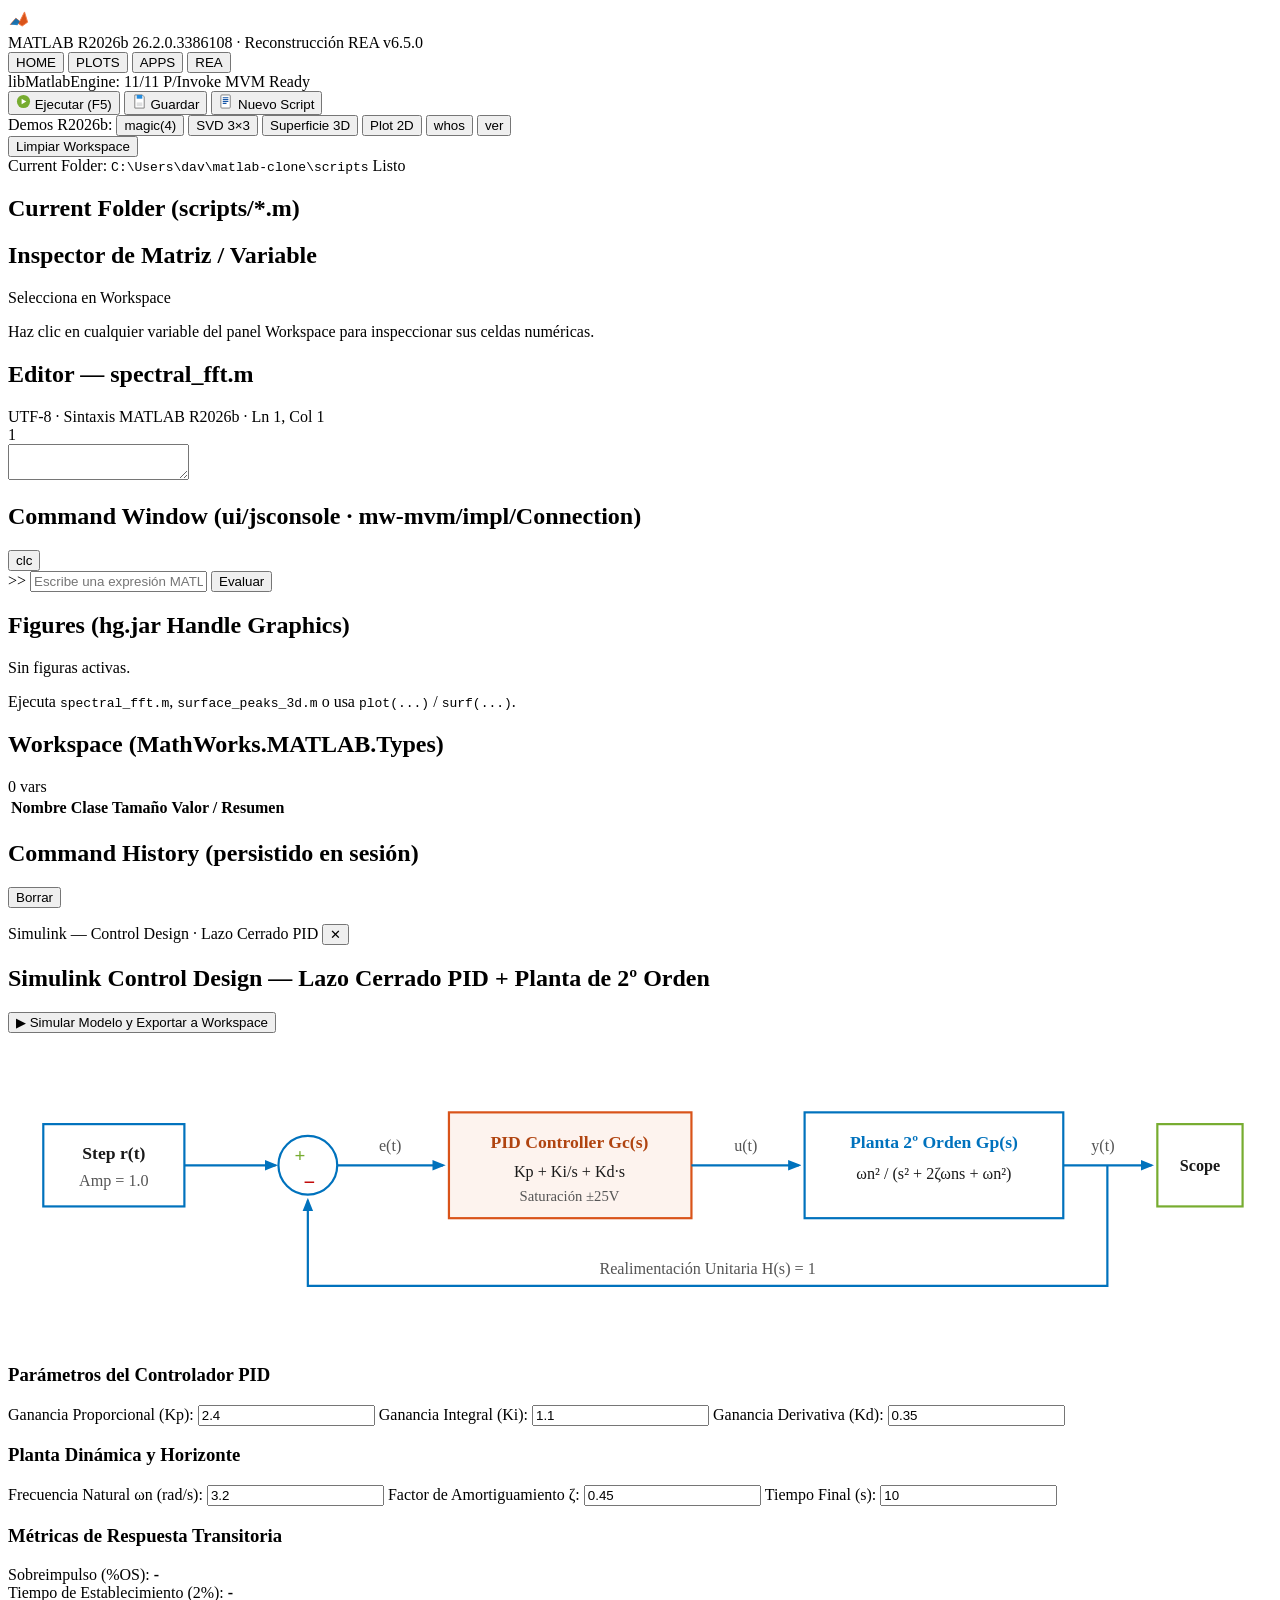
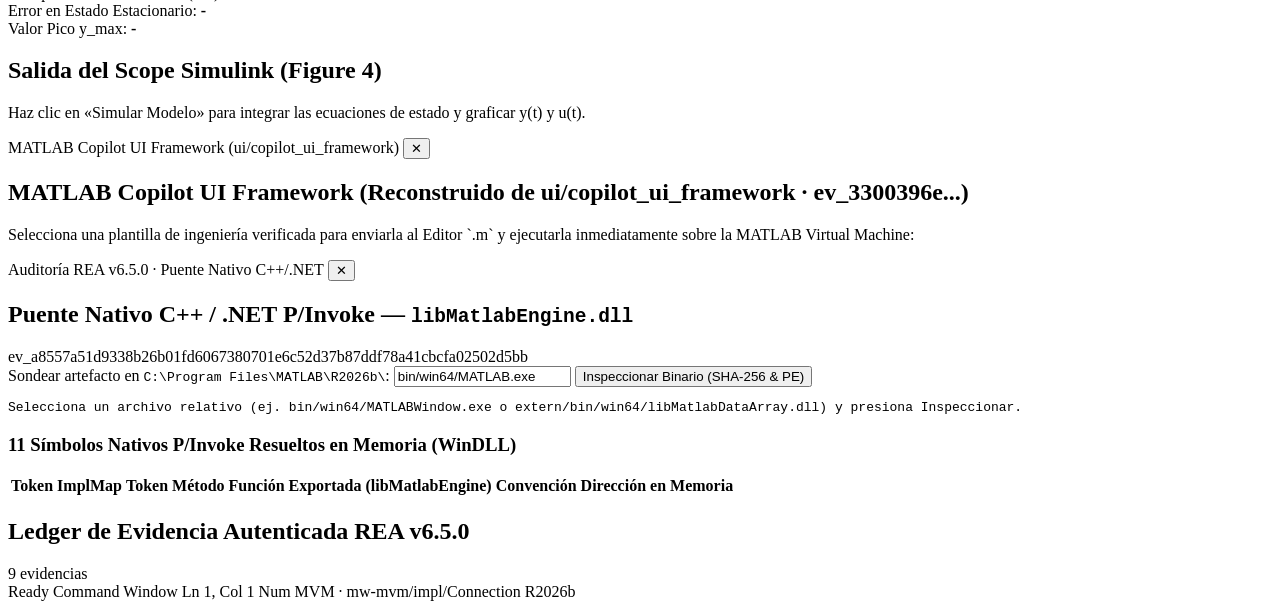
==== frontend/index.html @ f6b11a0f "Initial commit: MATLAB web clone (FastAPI + vanilla SPA) Intérprete MATLAB en Python con motor Handl" ====
<!DOCTYPE html>
<html lang="es">
<head>
  <meta charset="UTF-8" />
  <meta name="viewport" content="width=device-width, initial-scale=1.0" />
  <title>MATLAB R2026b — REA Reconstructed Workbench</title>
  <link rel="stylesheet" href="/static/styles.css" />
</head>
<body>
  <!-- Barra de título estilo MATLABWindow.exe (CEF Shell) -->
  <header class="window-header">
    <div class="brand-cluster">
      <div class="matlab-crest" aria-hidden="true">
        <svg viewBox="0 0 28 28" width="22" height="22">
          <path d="M3 21 L10 13 L15 17 L21 5 L25 18 L18 23 L12 19 Z" fill="#D95319" stroke="#F47C48" stroke-width="1.2"/>
          <path d="M3 21 L10 13 L15 17 L12 22 Z" fill="#0072BD" opacity="0.88"/>
        </svg>
      </div>
      <div class="brand-titles">
        <span class="app-title">MATLAB R2026b</span>
        <span class="app-subtitle">26.2.0.3386108 · Reconstrucción REA v6.5.0</span>
      </div>
    </div>

    <nav class="toolstrip" role="tablist" aria-label="Toolstrip">
      <div class="toolstrip-tab-container" data-dojo-attach-point="toolstripTabContainer">
        <button class="toolstrip-tab active" data-tab="home" role="tab" aria-selected="true">
          HOME
        </button>
        <button class="toolstrip-tab" data-tab="plots" role="tab" aria-selected="false">
          PLOTS
        </button>
        <button class="toolstrip-tab" data-tab="apps" role="tab" aria-selected="false">
          APPS
        </button>
        <button class="toolstrip-tab" data-tab="rea" role="tab" aria-selected="false">
          REA
        </button>
      </div>
    </nav>

    <div class="header-telemetry">
      <span id="native-bridge-pill" class="status-pill status-ok">libMatlabEngine: 11/11 P/Invoke</span>
      <span id="mvm-status-pill" class="status-pill status-info">MVM Ready</span>
    </div>
  </header>

  <!-- Cinta HOME (Toolstrip): archivo, script, demos — escritorio siempre visible -->
  <section id="toolstrip-home" class="action-ribbon toolstrip-group">
    <div class="ribbon-group">
      <button id="btn-run-script" class="btn-toolstrip" title="Ejecutar el script actual en la MVM (F5)">
        <span class="tool-icon" aria-hidden="true"><svg viewBox="0 0 16 16" width="15" height="15"><circle cx="8" cy="8" r="7" fill="#77ac30"/><path d="M6 5l5 3-5 3z" fill="#fff"/></svg></span>
        Ejecutar (F5)
      </button>
      <button id="btn-save-script" class="btn-toolstrip" title="Guardar cambios en el archivo .m">
        <span class="tool-icon" aria-hidden="true"><svg viewBox="0 0 16 16" width="15" height="15"><path d="M3 1h8l2 2v12H3z" fill="#fff" stroke="#7d7d7d"/><rect x="5" y="1" width="6" height="4" fill="#268cdd"/><rect x="5" y="9" width="6" height="4" fill="#dedfe0"/></svg></span>
        Guardar
      </button>
      <button id="btn-new-script" class="btn-toolstrip" title="Crear nuevo script .m">
        <span class="tool-icon" aria-hidden="true"><svg viewBox="0 0 16 16" width="15" height="15"><rect x="2" y="1" width="10" height="14" rx="1" fill="#fff" stroke="#7d7d7d"/><path d="M4 4h6M4 6h6M4 8h6M4 10h4" stroke="#1656a7" stroke-width="1.2"/></svg></span>
        Nuevo Script
      </button>
    </div>

    <div class="ribbon-divider"></div>

    <div class="ribbon-group">
      <span class="ribbon-caption">Demos R2026b:</span>
      <button class="btn-chip" data-preset="magic(4)">magic(4)</button>
      <button class="btn-chip" data-preset="[U, S, V] = svd([4 -1 1; -1 4.25 2.75; 1 2.75 3.5])">SVD 3×3</button>
      <button class="btn-chip" data-preset="[X, Y, Z] = peaks(40); figure(1); clf; surf(X, Y, Z); colormap('turbo'); colorbar(); title('peaks(40)');">Superficie 3D</button>
      <button class="btn-chip" data-preset="t = 0:0.02:2*pi; figure(1); clf; plot(t, sin(t), 'b-'); hold on; plot(t, cos(t), 'r-'); legend('sin(t)', 'cos(t)'); title(' Osciladores Armónicos');">Plot 2D</button>
      <button class="btn-chip" data-preset="whos">whos</button>
      <button class="btn-chip" data-preset="ver">ver</button>
    </div>

    <div class="ribbon-spacer"></div>

    <div class="ribbon-group">
      <button id="btn-clear-ws" class="btn-ghost" title="Limpiar Workspace y cerrar figuras (clear; close all)">
        Limpiar Workspace
      </button>
    </div>
  </section>

  <!-- Cinta PLOTS: recetas rápidas sobre datos del Workspace -->
  <section id="toolstrip-plots" class="action-ribbon toolstrip-group" hidden>
    <div class="ribbon-group">
      <span class="ribbon-caption">Line Plots:</span>
      <button class="btn-chip" data-preset="plot(ans)">plot</button>
      <button class="btn-chip" data-preset="stairs(ans)">stairs</button>
      <button class="btn-chip" data-preset="stem(ans)">stem</button>
      <button class="btn-chip" data-preset="scatter(ans(:,1), ans(:,2))">scatter</button>
    </div>
    <div class="ribbon-divider"></div>
    <div class="ribbon-group">
      <span class="ribbon-caption">Matrices 3D:</span>
      <button class="btn-chip" data-preset="surf(ans)">surf</button>
      <button class="btn-chip" data-preset="mesh(ans)">mesh</button>
      <button class="btn-chip" data-preset="imagesc(ans); colorbar()">imagesc</button>
      <button class="btn-chip" data-preset="contour(ans)">contour</button>
    </div>
    <div class="ribbon-spacer"></div>
    <div class="ribbon-group">
      <span class="ribbon-caption">Selecciona una variable en Workspace y luego usa un plot rápido.</span>
    </div>
  </section>

  <!-- Cinta APPS: paneles instalados -->
  <section id="toolstrip-apps" class="action-ribbon toolstrip-group" hidden>
    <div class="ribbon-group">
      <button class="btn-toolstrip" data-goto-tab="simulink" title="Abrir Simulink PID">
        <span class="tool-icon" aria-hidden="true"><svg viewBox="0 0 16 16" width="15" height="15"><rect x="1" y="2" width="14" height="12" rx="1" fill="#fff" stroke="#7d7d7d"/><rect x="3" y="4" width="3" height="3" fill="#268cdd"/><rect x="10" y="4" width="3" height="3" fill="#77ac30"/><path d="M6 5.5h4" stroke="#212121"/></svg></span>
        Simulink PID
      </button>
      <button class="btn-toolstrip" data-goto-tab="copilot" title="Abrir Copilot UI Framework">
        <span class="tool-icon" aria-hidden="true"><svg viewBox="0 0 16 16" width="15" height="15"><circle cx="8" cy="8" r="6.5" fill="#fff" stroke="#268cdd"/><path d="M5 8l2 2 4-4" stroke="#268cdd" stroke-width="1.4" fill="none"/></svg></span>
        Copilot UI
      </button>
    </div>
    <div class="ribbon-spacer"></div>
    <div class="ribbon-group">
      <span class="ribbon-caption">Apps instaladas del entorno reconstruido.</span>
    </div>
  </section>

  <!-- Cinta REA: acceso a evidencia y puente nativo -->
  <section id="toolstrip-rea" class="action-ribbon toolstrip-group" hidden>
    <div class="ribbon-group">
      <button class="btn-toolstrip" data-goto-tab="rea" title="Abrir Evidencia REA y Puente Nativo">
        <span class="tool-icon" aria-hidden="true"><svg viewBox="0 0 16 16" width="15" height="15"><path d="M8 1l6 3v5c0 3.5-2.5 5.5-6 6-3.5-.5-6-2.5-6-6V4z" fill="#fff" stroke="#1656a7"/><path d="M5.5 8l1.8 1.8L10.8 6" stroke="#1656a7" stroke-width="1.3" fill="none"/></svg></span>
        Auditoría REA
      </button>
    </div>
    <div class="ribbon-spacer"></div>
    <div class="ribbon-group">
      <span class="ribbon-caption">ev_a8557a51 · 11 P/Invoke resueltos en libMatlabEngine.dll</span>
    </div>
  </section>

  <!-- Barra Current Folder estilo MATLAB Desktop -->
  <div class="path-bar">
    <span class="path-label">Current Folder:</span>
    <code class="path-code">C:\Users\dav\matlab-clone\scripts</code>
    <span id="last-exec-latency" class="latency-readout">Listo</span>
  </div>

  <!-- VISTA 1: ENTORNO MATLAB IDE -->
  <main id="view-ide" class="workspace-view active">
    <div class="ide-grid">
      <!-- Columna izquierda: Current Folder + Array Inspector -->
      <aside class="pane pane-files">
        <div class="pane-header">
          <h2>Current Folder (scripts/*.m)</h2>
        </div>
        <ul id="script-list" class="script-list"></ul>

        <div class="pane-header pane-subheader">
          <h2>Inspector de Matriz / Variable</h2>
          <span id="inspector-var-name" class="mono-badge">Selecciona en Workspace</span>
        </div>
        <div id="variable-inspector" class="variable-inspector">
          <p class="empty-hint">Haz clic en cualquier variable del panel Workspace para inspeccionar sus celdas numéricas.</p>
        </div>
      </aside>

      <!-- Columna central: Editor .m + Command Window (jsconsole_ui) -->
      <section class="pane pane-center">
        <div class="editor-container">
          <div class="pane-header">
            <h2>Editor — <span id="active-script-title" class="mono-accent">spectral_fft.m</span></h2>
            <span class="pane-meta">UTF-8 · Sintaxis MATLAB R2026b · Ln <span id="editor-ln">1</span>, Col <span id="editor-col">1</span></span>
          </div>
          <div class="editor-surface">
            <div id="editor-gutter" class="editor-gutter" aria-hidden="true">1</div>
            <textarea id="matlab-editor" class="matlab-editor" spellcheck="false" aria-label="Editor de código MATLAB"></textarea>
          </div>
        </div>

        <div class="console-container">
          <div class="pane-header">
            <h2>Command Window <span class="mono-subtle">(ui/jsconsole · mw-mvm/impl/Connection)</span></h2>
            <button id="btn-clc" class="btn-mini">clc</button>
          </div>
          <div id="command-output" class="command-output" aria-live="polite"></div>
          <form id="command-form" class="command-input-row">
            <span class="prompt-glyph" aria-hidden="true">&gt;&gt;</span>
            <input
              id="command-input"
              type="text"
              class="command-input"
              placeholder="Escribe una expresión MATLAB (ej. A = magic(4), eig(A), plot(sin(0:0.1:6))) y presiona Enter..."
              autocomplete="off"
              spellcheck="false"
            />
            <button type="submit" class="btn-send">Evaluar</button>
          </form>
        </div>
      </section>

      <!-- Columna derecha: Figures (Handle Graphics) + Workspace Browser -->
      <aside class="pane pane-right">
        <div class="figures-container">
          <div class="pane-header">
            <h2>Figures <span class="mono-subtle">(hg.jar Handle Graphics)</span></h2>
            <div id="figure-tabs" class="figure-tabs"></div>
          </div>
          <div id="figure-viewport" class="figure-viewport">
            <div class="empty-figure">
              <p>Sin figuras activas.</p>
              <span>Ejecuta <code>spectral_fft.m</code>, <code>surface_peaks_3d.m</code> o usa <code>plot(...)</code> / <code>surf(...)</code>.</span>
            </div>
          </div>
        </div>

        <div class="workspace-container">
          <div class="pane-header">
            <h2>Workspace <span class="mono-subtle">(MathWorks.MATLAB.Types)</span></h2>
            <span id="workspace-count" class="mono-badge">0 vars</span>
          </div>
          <div class="table-scroll">
            <table class="ws-table">
              <thead>
                <tr>
                  <th>Nombre</th>
                  <th>Clase</th>
                  <th>Tamaño</th>
                  <th>Valor / Resumen</th>
                </tr>
              </thead>
              <tbody id="workspace-tbody"></tbody>
            </table>
          </div>
        </div>

        <div class="history-container">
          <div class="pane-header">
            <h2>Command History <span class="mono-subtle">(persistido en sesión)</span></h2>
            <button id="btn-clear-history" class="btn-mini" title="Borrar command history">Borrar</button>
          </div>
          <ul id="command-history-list" class="command-history-list"></ul>
        </div>
      </aside>
    </div>
  </main>

  <!-- APP 1: SIMULINK PID (ventana de app estilo MATLAB Desktop) -->
  <main id="view-simulink" class="workspace-view app-window" data-app-tab="simulink">
    <div class="app-window-bar">
      <span class="app-window-title">Simulink — Control Design · Lazo Cerrado PID</span>
      <button class="app-window-close" data-close-tab="simulink" title="Volver al escritorio (cerrar app)">✕</button>
    </div>
    <div class="simulink-layout">
      <section class="pane simulink-canvas-pane">
        <div class="pane-header">
          <h2>Simulink Control Design — Lazo Cerrado PID + Planta de 2º Orden</h2>
          <button id="btn-run-simulink" class="btn-primary">▶ Simular Modelo y Exportar a Workspace</button>
        </div>

        <!-- Diagrama de bloques SVG interactivo -->
        <div class="block-diagram-wrapper">
          <svg viewBox="0 0 860 210" class="simulink-svg" aria-label="Diagrama de bloques Simulink">
            <defs>
              <marker id="arrow" viewBox="0 0 10 10" refX="8" refY="5" markerWidth="6" markerHeight="6" orient="auto-start-reverse">
                <path d="M 0 1 L 10 5 L 0 9 z" fill="#0072BD" />
              </marker>
            </defs>
            <!-- Escalón r(t) -->
            <rect x="24" y="62" width="96" height="56" fill="#FFFFFF" stroke="#0072BD" stroke-width="1.5"/>
            <text x="72" y="86" text-anchor="middle" fill="#1A1A1A" font-size="12" font-weight="600">Step r(t)</text>
            <text id="svg-step-label" x="72" y="104" text-anchor="middle" fill="#555555" font-size="11">Amp = 1.0</text>

            <!-- Línea r(t) -> Sumador -->
            <line x1="120" y1="90" x2="182" y2="90" stroke="#0072BD" stroke-width="1.5" marker-end="url(#arrow)"/>

            <!-- Sumador -->
            <circle cx="204" cy="90" r="20" fill="#FFFFFF" stroke="#0072BD" stroke-width="1.5"/>
            <text x="195" y="88" fill="#77AC30" font-size="13" font-weight="700">+</text>
            <text x="201" y="106" fill="#C00000" font-size="14" font-weight="700">−</text>

            <!-- Línea e(t) -> PID -->
            <line x1="224" y1="90" x2="296" y2="90" stroke="#0072BD" stroke-width="1.5" marker-end="url(#arrow)"/>
            <text x="260" y="80" text-anchor="middle" fill="#555555" font-size="11">e(t)</text>

            <!-- Controlador PID -->
            <rect x="300" y="54" width="165" height="72" fill="#FDF3EE" stroke="#D95319" stroke-width="1.5"/>
            <text x="382" y="78" text-anchor="middle" fill="#B04410" font-size="12" font-weight="600">PID Controller Gc(s)</text>
            <text id="svg-pid-label" x="382" y="98" text-anchor="middle" fill="#1A1A1A" font-size="11">Kp + Ki/s + Kd·s</text>
            <text x="382" y="114" text-anchor="middle" fill="#555555" font-size="10">Saturación ±25V</text>

            <!-- Línea u(t) -> Planta -->
            <line x1="465" y1="90" x2="538" y2="90" stroke="#0072BD" stroke-width="1.5" marker-end="url(#arrow)"/>
            <text x="502" y="80" text-anchor="middle" fill="#555555" font-size="11">u(t)</text>

            <!-- Planta 2do Orden -->
            <rect x="542" y="54" width="176" height="72" fill="#FFFFFF" stroke="#0072BD" stroke-width="1.5"/>
            <text x="630" y="78" text-anchor="middle" fill="#0072BD" font-size="12" font-weight="600">Planta 2º Orden Gp(s)</text>
            <text id="svg-plant-label" x="630" y="99" text-anchor="middle" fill="#1A1A1A" font-size="11">ωn² / (s² + 2ζωns + ωn²)</text>

            <!-- Línea Salida -> Scope -->
            <line x1="718" y1="90" x2="778" y2="90" stroke="#0072BD" stroke-width="1.5" marker-end="url(#arrow)"/>
            <text x="745" y="80" text-anchor="middle" fill="#555555" font-size="11">y(t)</text>

            <!-- Scope -->
            <rect x="782" y="62" width="58" height="56" fill="#FFFFFF" stroke="#77AC30" stroke-width="1.5"/>
            <text x="811" y="94" text-anchor="middle" fill="#1A1A1A" font-size="11" font-weight="600">Scope</text>

            <!-- Realimentación unitaria -->
            <polyline points="748,90 748,172 204,172 204,114" fill="none" stroke="#0072BD" stroke-width="1.5" marker-end="url(#arrow)"/>
            <text x="476" y="164" text-anchor="middle" fill="#555555" font-size="11">Realimentación Unitaria H(s) = 1</text>
          </svg>
        </div>

        <div class="simulink-controls-grid">
          <div class="param-card">
            <h3>Parámetros del Controlador PID</h3>
            <label>Ganancia Proporcional (Kp): <input id="sim-kp" type="number" step="0.1" value="2.4" /></label>
            <label>Ganancia Integral (Ki): <input id="sim-ki" type="number" step="0.1" value="1.1" /></label>
            <label>Ganancia Derivativa (Kd): <input id="sim-kd" type="number" step="0.05" value="0.35" /></label>
          </div>
          <div class="param-card">
            <h3>Planta Dinámica y Horizonte</h3>
            <label>Frecuencia Natural ωn (rad/s): <input id="sim-wn" type="number" step="0.2" value="3.2" /></label>
            <label>Factor de Amortiguamiento ζ: <input id="sim-zeta" type="number" step="0.05" value="0.45" /></label>
            <label>Tiempo Final (s): <input id="sim-tf" type="number" step="1" value="10" /></label>
          </div>
          <div class="param-card metrics-card">
            <h3>Métricas de Respuesta Transitoria</h3>
            <div class="metric-row"><span>Sobreimpulso (%OS):</span> <strong id="metric-os">-</strong></div>
            <div class="metric-row"><span>Tiempo de Establecimiento (2%):</span> <strong id="metric-ts">-</strong></div>
            <div class="metric-row"><span>Error en Estado Estacionario:</span> <strong id="metric-ess">-</strong></div>
            <div class="metric-row"><span>Valor Pico y_max:</span> <strong id="metric-peak">-</strong></div>
          </div>
        </div>
      </section>

      <aside class="pane simulink-plot-pane">
        <div class="pane-header">
          <h2>Salida del Scope Simulink (Figure 4)</h2>
        </div>
        <div id="simulink-figure-box" class="figure-viewport">
          <div class="empty-figure">
            <p>Haz clic en «Simular Modelo» para integrar las ecuaciones de estado y graficar y(t) y u(t).</p>
          </div>
        </div>
      </aside>
    </div>
  </main>

  <!-- APP 2: COPILOT UI FRAMEWORK (ventana de app estilo MATLAB Desktop) -->
  <main id="view-copilot" class="workspace-view app-window" data-app-tab="copilot">
    <div class="app-window-bar">
      <span class="app-window-title">MATLAB Copilot UI Framework <span class="mono-subtle">(ui/copilot_ui_framework)</span></span>
      <button class="app-window-close" data-close-tab="copilot" title="Volver al escritorio (cerrar app)">✕</button>
    </div>
    <div class="copilot-layout">
      <div class="pane">
        <div class="pane-header">
          <h2>MATLAB Copilot UI Framework <span class="mono-subtle">(Reconstruido de ui/copilot_ui_framework · ev_3300396e...)</span></h2>
        </div>
        <div class="copilot-body">
          <p class="copilot-intro">
            Selecciona una plantilla de ingeniería verificada para enviarla al Editor `.m` y ejecutarla inmediatamente sobre la MATLAB Virtual Machine:
          </p>
          <div class="copilot-cards" id="copilot-templates"></div>
        </div>
      </div>
    </div>
  </main>

  <!-- APP 3: AUDITORÍA REA (ventana de app estilo MATLAB Desktop) -->
  <main id="view-rea" class="workspace-view app-window" data-app-tab="rea">
    <div class="app-window-bar">
      <span class="app-window-title">Auditoría REA v6.5.0 · Puente Nativo C++/.NET</span>
      <button class="app-window-close" data-close-tab="rea" title="Volver al escritorio (cerrar app)">✕</button>
    </div>
    <div class="rea-layout">
      <section class="pane">
        <div class="pane-header">
          <h2>Puente Nativo C++ / .NET P/Invoke — <code>libMatlabEngine.dll</code></h2>
          <span class="mono-badge">ev_a8557a51d9338b26b01fd6067380701e6c52d37b87ddf78a41cbcfa02502d5bb</span>
        </div>
        <div class="rea-section-body">
          <div class="probe-bar">
            <label for="probe-input">Sondear artefacto en <code>C:\Program Files\MATLAB\R2026b\</code>:</label>
            <input id="probe-input" type="text" value="bin/win64/MATLAB.exe" class="probe-input" />
            <button id="btn-probe-file" class="btn-primary">Inspeccionar Binario (SHA-256 &amp; PE)</button>
          </div>
          <pre id="probe-result" class="probe-result">Selecciona un archivo relativo (ej. bin/win64/MATLABWindow.exe o extern/bin/win64/libMatlabDataArray.dll) y presiona Inspeccionar.</pre>

          <h3 class="sub-heading">11 Símbolos Nativos P/Invoke Resueltos en Memoria (WinDLL)</h3>
          <div class="table-scroll">
            <table class="ws-table">
              <thead>
                <tr>
                  <th>Token ImplMap</th>
                  <th>Token Método</th>
                  <th>Función Exportada (libMatlabEngine)</th>
                  <th>Convención</th>
                  <th>Dirección en Memoria</th>
                </tr>
              </thead>
              <tbody id="pinvoke-tbody"></tbody>
            </table>
          </div>
        </div>
      </section>

      <section class="pane">
        <div class="pane-header">
          <h2>Ledger de Evidencia Autenticada REA v6.5.0</h2>
          <span id="rea-ledger-count" class="mono-badge">9 evidencias</span>
        </div>
        <div id="rea-evidence-cards" class="rea-evidence-list"></div>
      </section>
    </div>
  </main>

  <!-- Barra de estado inferior (MATLAB Desktop status bar) -->
  <footer class="status-bar">
    <span id="status-message" class="status-msg">Ready</span>
    <span class="status-sep"></span>
    <span class="status-item mono-subtle" id="status-cmd">Command Window</span>
    <span class="status-sep"></span>
    <span class="status-item mono-subtle" id="status-pos">Ln 1, Col 1</span>
    <span class="status-sep"></span>
    <span class="status-item mono-subtle" id="status-num">Num</span>
    <span class="status-spacer"></span>
    <span class="status-item mono-subtle" id="status-engine">MVM · mw-mvm/impl/Connection</span>
    <span class="status-sep"></span>
    <span class="status-item mono-subtle">R2026b</span>
  </footer>

  <script src="/static/app.js"></script>
</body>
</html>
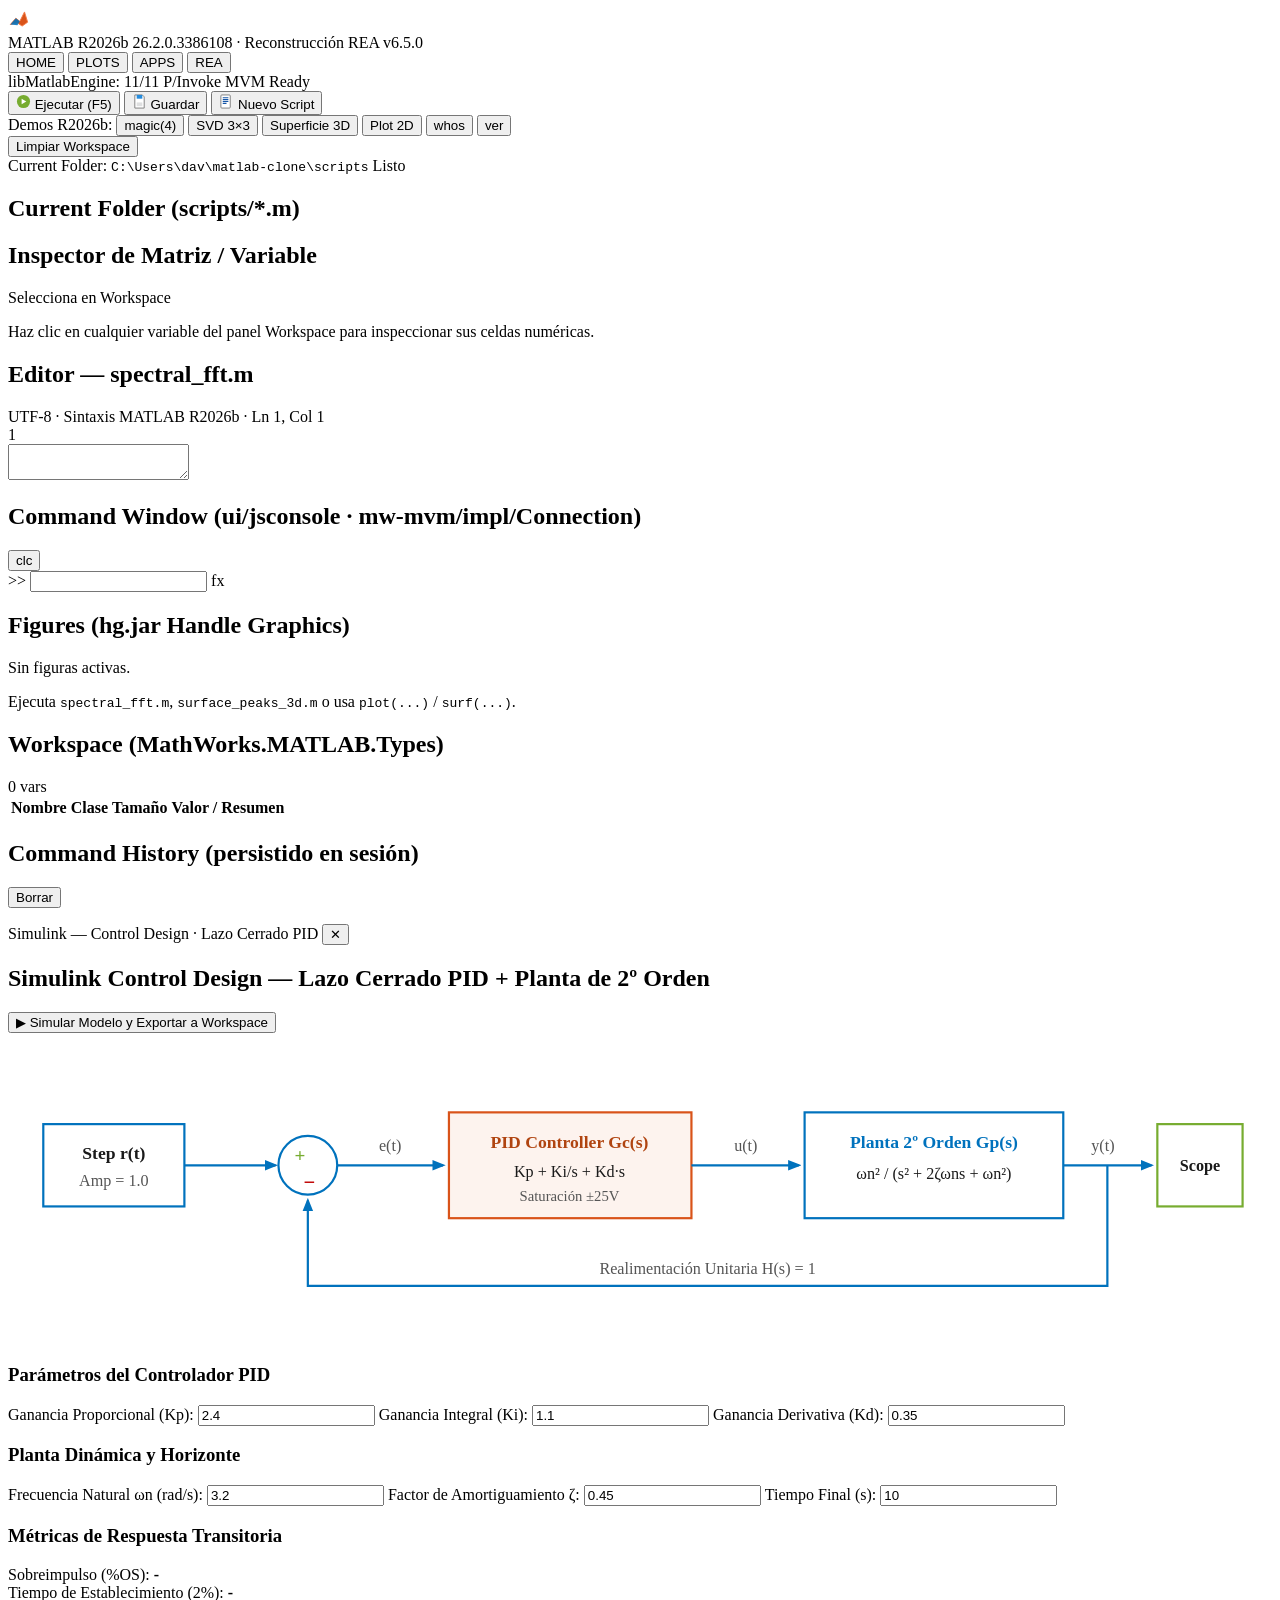
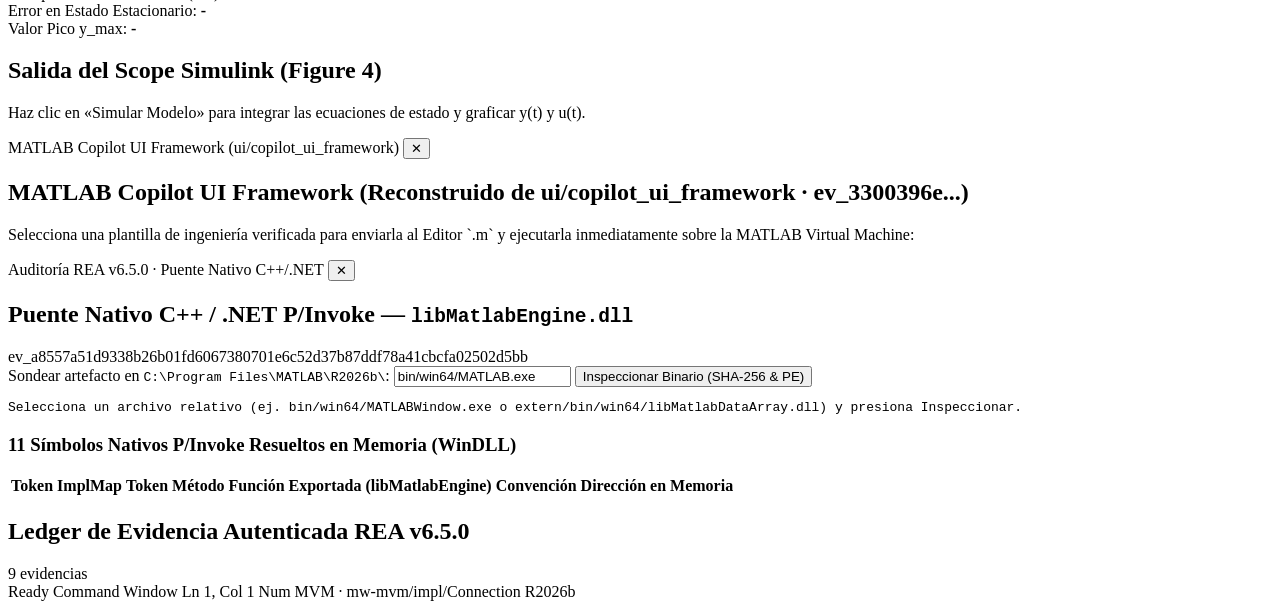
==== commit cfb6c631: "WO-02: Command Window con paridad visual/funcional R2026b - Prompt ">> " inline dentro del área scro" ====
--- a/frontend/index.html
+++ b/frontend/index.html
@@ -4,6 +4,7 @@
   <meta charset="UTF-8" />
   <meta name="viewport" content="width=device-width, initial-scale=1.0" />
   <title>MATLAB R2026b — REA Reconstructed Workbench</title>
+  <link rel="stylesheet" href="/api/assets/fonts.css" />
   <link rel="stylesheet" href="/static/styles.css" />
 </head>
 <body>
@@ -182,19 +183,21 @@
             <h2>Command Window <span class="mono-subtle">(ui/jsconsole · mw-mvm/impl/Connection)</span></h2>
             <button id="btn-clc" class="btn-mini">clc</button>
           </div>
-          <div id="command-output" class="command-output" aria-live="polite"></div>
-          <form id="command-form" class="command-input-row">
-            <span class="prompt-glyph" aria-hidden="true">&gt;&gt;</span>
-            <input
-              id="command-input"
-              type="text"
-              class="command-input"
-              placeholder="Escribe una expresión MATLAB (ej. A = magic(4), eig(A), plot(sin(0:0.1:6))) y presiona Enter..."
-              autocomplete="off"
-              spellcheck="false"
-            />
-            <button type="submit" class="btn-send">Evaluar</button>
-          </form>
+          <div id="command-output" class="command-output commandWindow" aria-live="polite">
+            <div id="cw-promptline" class="cw-promptline">
+              <span class="cw-promptmark" aria-hidden="true">&gt;&gt;</span>
+              <input
+                id="command-input"
+                type="text"
+                class="cw-input"
+                autocomplete="off"
+                spellcheck="false"
+                aria-label="Entrada de comandos MATLAB"
+              />
+              <span class="cw-fx" title="Buscar funciones" aria-hidden="true">fx</span>
+            </div>
+          </div>
+          <div id="cw-completion-popup" class="cw-completions" hidden></div>
         </div>
       </section>
 
